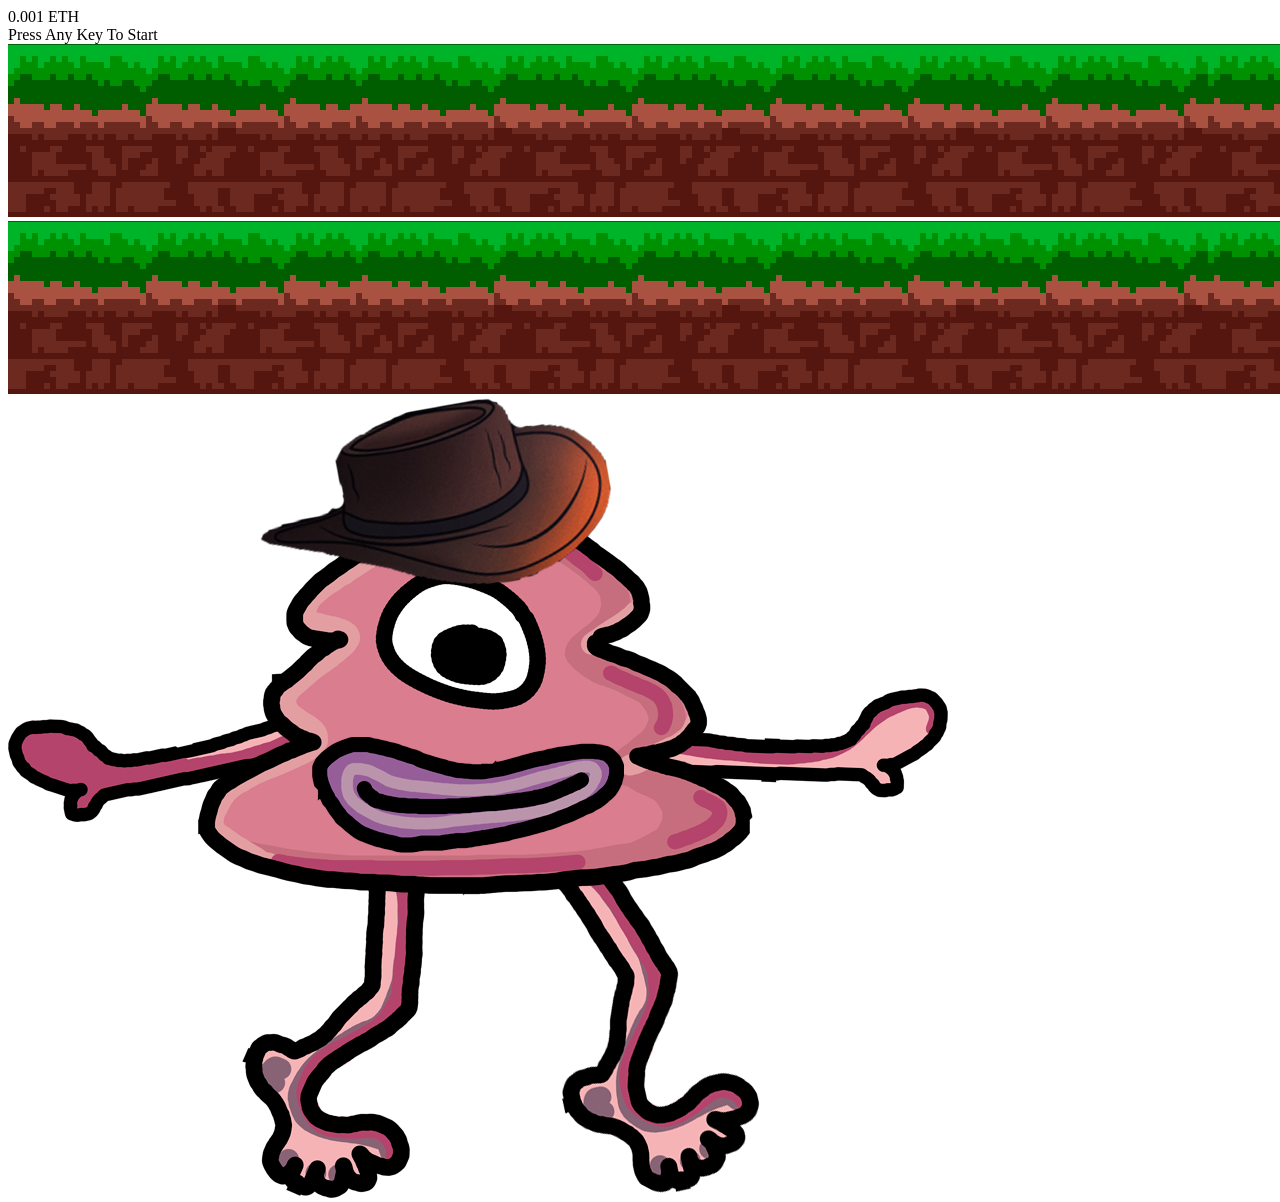
==== public/index.html @ 8aaccce1 "first" ====
<!DOCTYPE html>
<html lang="en">
<head>
  <meta charset="UTF-8">
  <meta http-equiv="X-UA-Compatible" content="IE=edge">
  <meta name="viewport" content="width=device-width, initial-scale=1.0">
  <title>Document</title>
  <link rel="stylesheet" href="styles.css">
  <script src="script.js" type="module"></script>
</head>
<body>
  <div class="score" data-score>0.001 ETH</div>
    <div class="world" data-world>
      <div class="start-screen" data-start-screen>Press Any Key To Start</div>
      <img src="imgs/ground.png" class="ground" data-ground>
      <img src="imgs/ground.png" class="ground" data-ground>
      <img src="imgs/dino-stationary.png" class="dino" data-dino>
    </div>
</body>
</html>
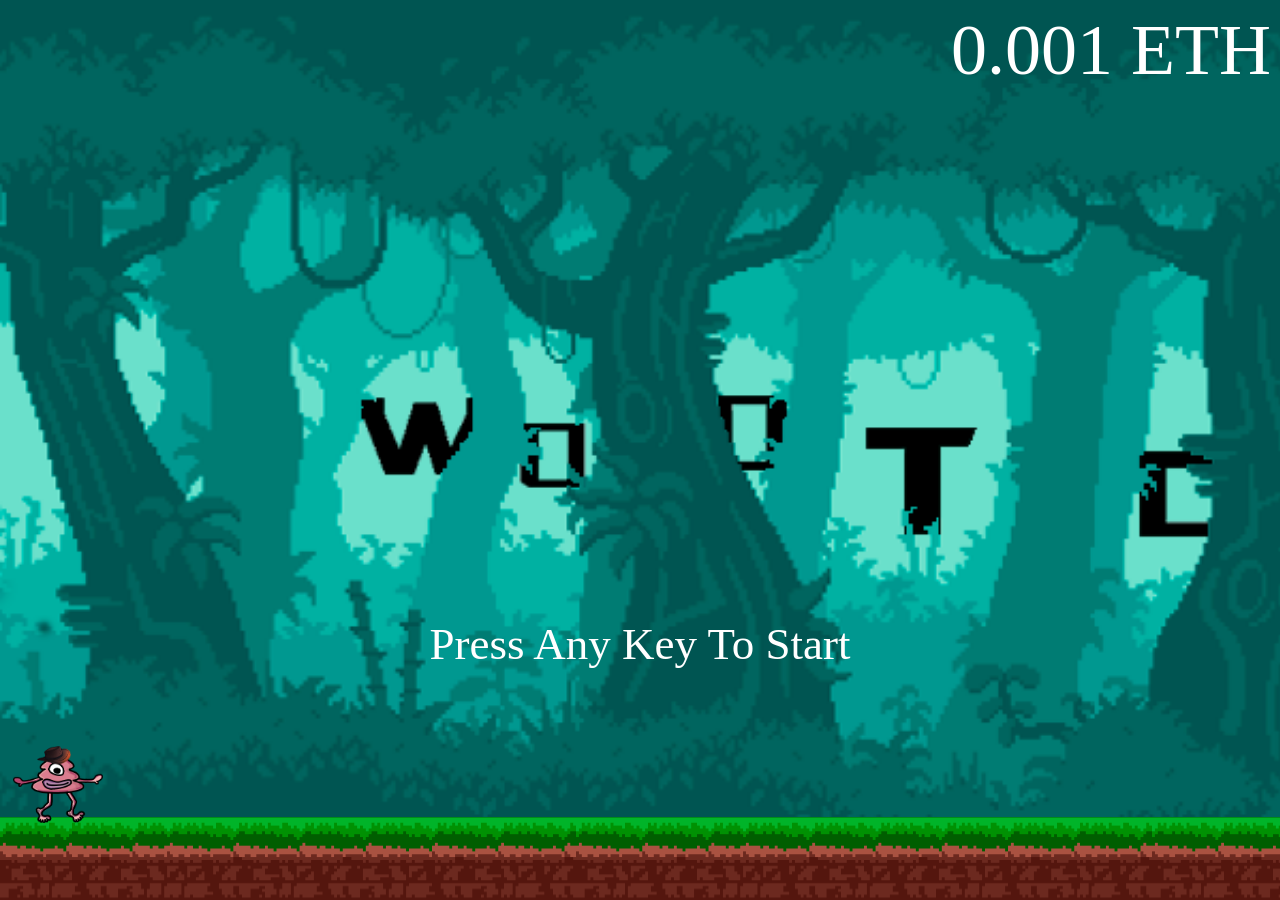
==== commit 1d4c1b86: "Update index.html" ====
--- a/public/index.html
+++ b/public/index.html
@@ -5,7 +5,7 @@
   <meta http-equiv="X-UA-Compatible" content="IE=edge">
   <meta name="viewport" content="width=device-width, initial-scale=1.0">
   <title>Document</title>
-  <link rel="stylesheet" href="styles.css">
+  <link rel="stylesheet" href="main.css">
   <script src="script.js" type="module"></script>
 </head>
 <body>
--- a/public/main.css
+++ b/public/main.css
@@ -0,0 +1,69 @@
+@import url('https://fonts.googleapis.com/css2?family=Bebas+Neue&family=Oswald:wght@500&family=Tilt+Warp&display=swap');
+
+
+*, *::before, *::after {
+  box-sizing: border-box;
+  user-select: none;
+}
+
+body {
+  background-image: url("./imgs/back.png");
+  background-repeat: no-repeat;
+  background-size: cover ;
+  font-family: 'Bebas Neue', cursive;
+  color: #ffffff;
+  margin: 0;
+  align-items:flex-end ;
+  min-height: 100vh;
+  display: flex;
+}
+
+.world {
+  overflow: hidden;
+  position: relative;
+  bottom: 0px;
+}
+ 
+.score {
+  position: absolute;
+  font-size: 8vmin;
+  right: 1vmin;
+  top: 1vmin;
+}
+
+.start-screen {
+  position: absolute;
+  font-size: 5vmin;
+  top: 50%;
+  left: 50%;
+  transform: translate(-50%, -50%);
+}
+
+.hide {
+  display: none;
+}
+
+.ground {
+  --left: 0;
+  position: absolute;
+  width: 300%;
+  bottom: 0;
+  left: calc(var(--left) * 1%) 
+}
+
+.dino {
+  --bottom: 15;
+  position: absolute;
+  left: 1%;
+  height: 15%;
+  bottom: calc(var(--bottom) * 1%);
+}
+
+
+.cactus {
+  position: absolute;
+  left: calc(var(--left) * 1%);
+  height: 25%;
+  bottom: calc(10 * 1%);
+}
+
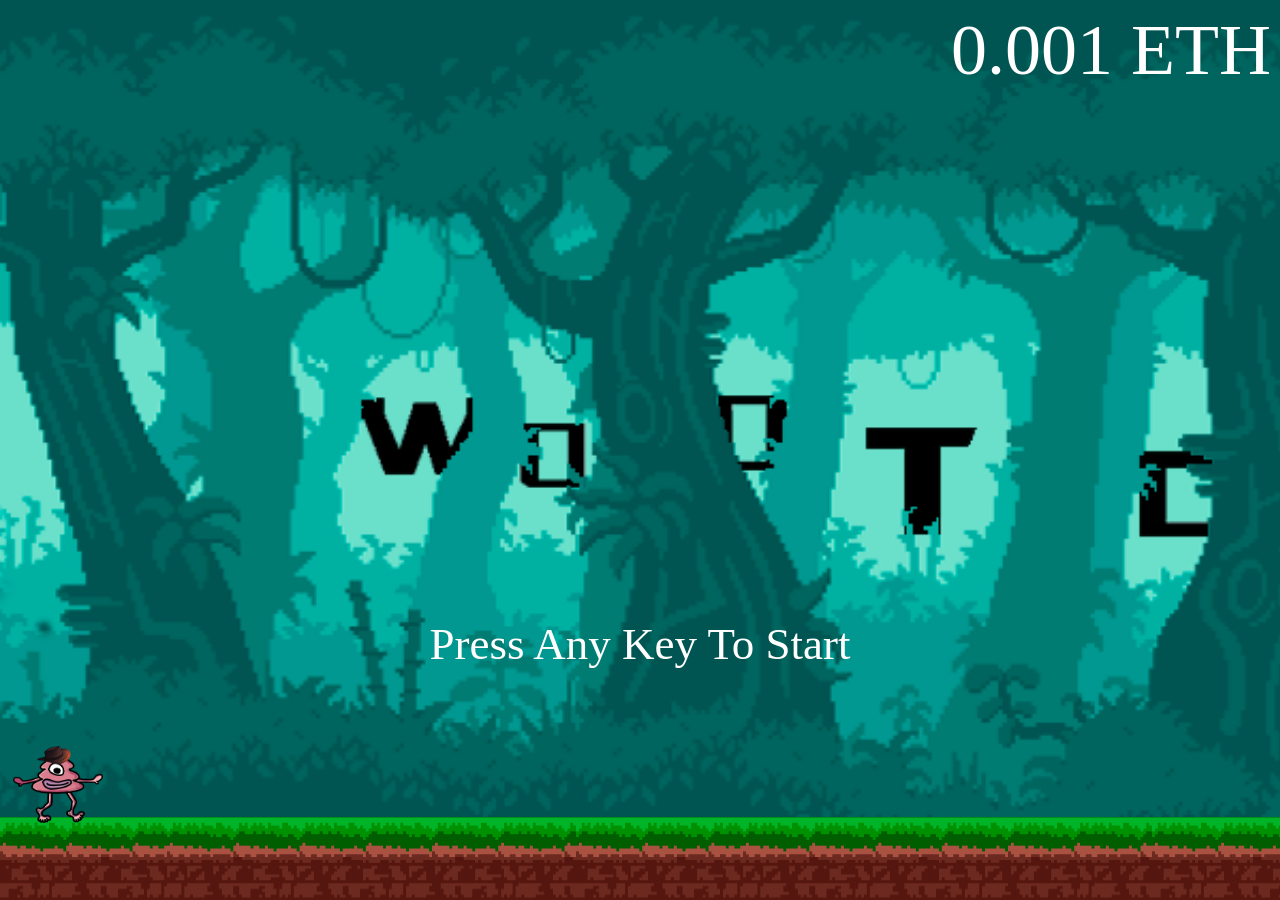
==== commit 28fed885: "Update index.html" ====
--- a/public/index.html
+++ b/public/index.html
@@ -4,7 +4,7 @@
   <meta charset="UTF-8">
   <meta http-equiv="X-UA-Compatible" content="IE=edge">
   <meta name="viewport" content="width=device-width, initial-scale=1.0">
-  <title>Document</title>
+  <title>Wootch Game</title>
   <link rel="stylesheet" href="main.css">
   <script src="script.js" type="module"></script>
 </head>
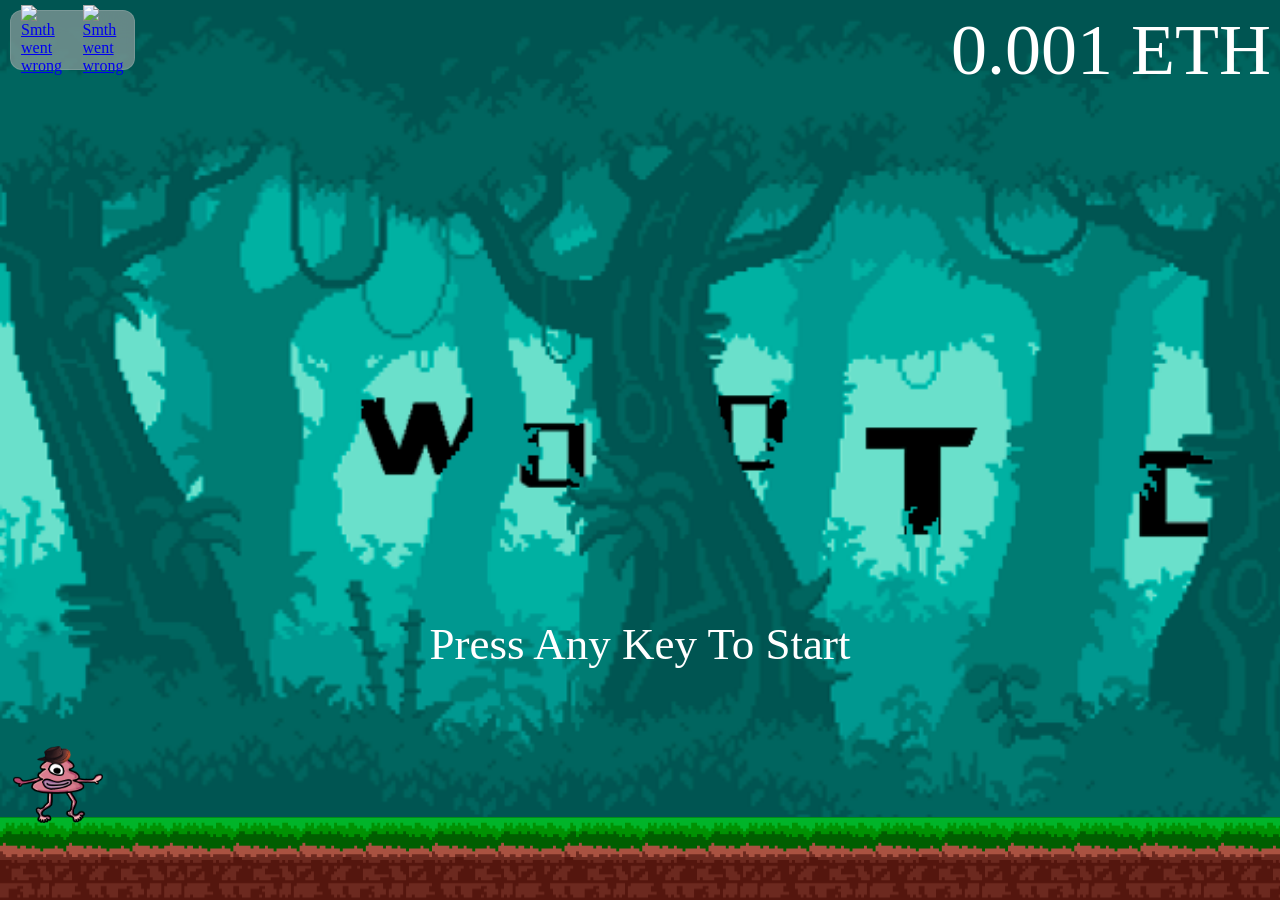
==== commit 009ca684: "first" ====
--- a/public/index.html
+++ b/public/index.html
@@ -9,6 +9,18 @@
   <script src="script.js" type="module"></script>
 </head>
 <body>
+  <div class="social_media_block">
+    <div class="social_media" id="discord">
+      <a href="https://discord.gg/overworldplay" target="_blank">
+        <img src="./imgs/discord.svg" class="image" alt="Smth went wrong"></img>
+      </a>
+    </div>
+    <div class="social_media" id="twitter">
+      <a href="https://twitter.com/OverworldPlay" target="_blank">
+        <img src="./imgs/twitter.png" class="image" alt="Smth went wrong">
+      </a>
+    </div>
+  </div>
   <div class="score" data-score>0.001 ETH</div>
     <div class="world" data-world>
       <div class="start-screen" data-start-screen>Press Any Key To Start</div>
--- a/public/main.css
+++ b/public/main.css
@@ -39,9 +39,11 @@
   transform: translate(-50%, -50%);
 }
 
+
 .hide {
   display: none;
 }
+
 
 .ground {
   --left: 0;
@@ -50,6 +52,7 @@
   bottom: 0;
   left: calc(var(--left) * 1%) 
 }
+
 
 .dino {
   --bottom: 15;
@@ -67,3 +70,34 @@
   bottom: calc(10 * 1%);
 }
 
+
+.social_media_block{
+  height: 60px;
+  width: 125px;
+  background-color: aqua;
+  position: absolute;
+  top: 0;
+  margin-top: 10px;
+  margin-left: 10px;
+  border-radius: 15px;
+  display: flex;
+  backdrop-filter: blur(25px) saturate(100%);
+  -webkit-backdrop-filter: blur(25px) saturate(200%);
+  background-color: rgba(173, 173, 173, 0.58);
+  border-radius: 12px;
+  border: 1px solid rgba(255, 255, 255, 0.125);
+  align-items: center;
+  justify-content: space-around;
+}
+
+
+.image {
+  height: 40px;
+  width: 40px;
+}
+
+
+.social_media{
+  margin-left: 10px;
+  margin-right: 10px;
+}
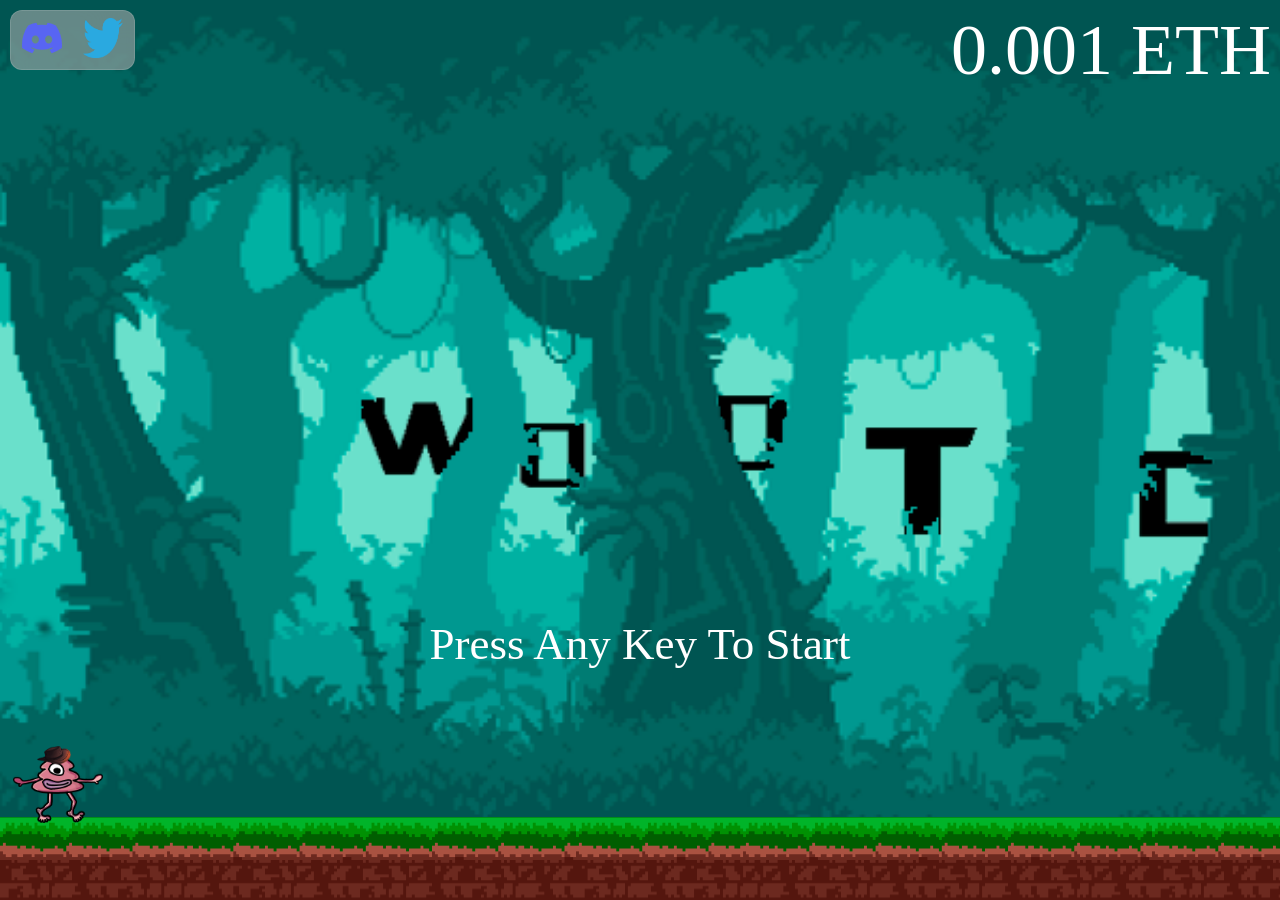
==== commit a6c223b3: "Update index.html" ====
--- a/public/index.html
+++ b/public/index.html
@@ -11,12 +11,12 @@
 <body>
   <div class="social_media_block">
     <div class="social_media" id="discord">
-      <a href="https://discord.gg/overworldplay" target="_blank">
+      <a href="https://discord.gg/wootch" target="_blank">
         <img src="./imgs/discord.svg" class="image" alt="Smth went wrong"></img>
       </a>
     </div>
     <div class="social_media" id="twitter">
-      <a href="https://twitter.com/OverworldPlay" target="_blank">
+      <a href="https://twitter.com/wootch_io" target="_blank">
         <img src="./imgs/twitter.png" class="image" alt="Smth went wrong">
       </a>
     </div>
